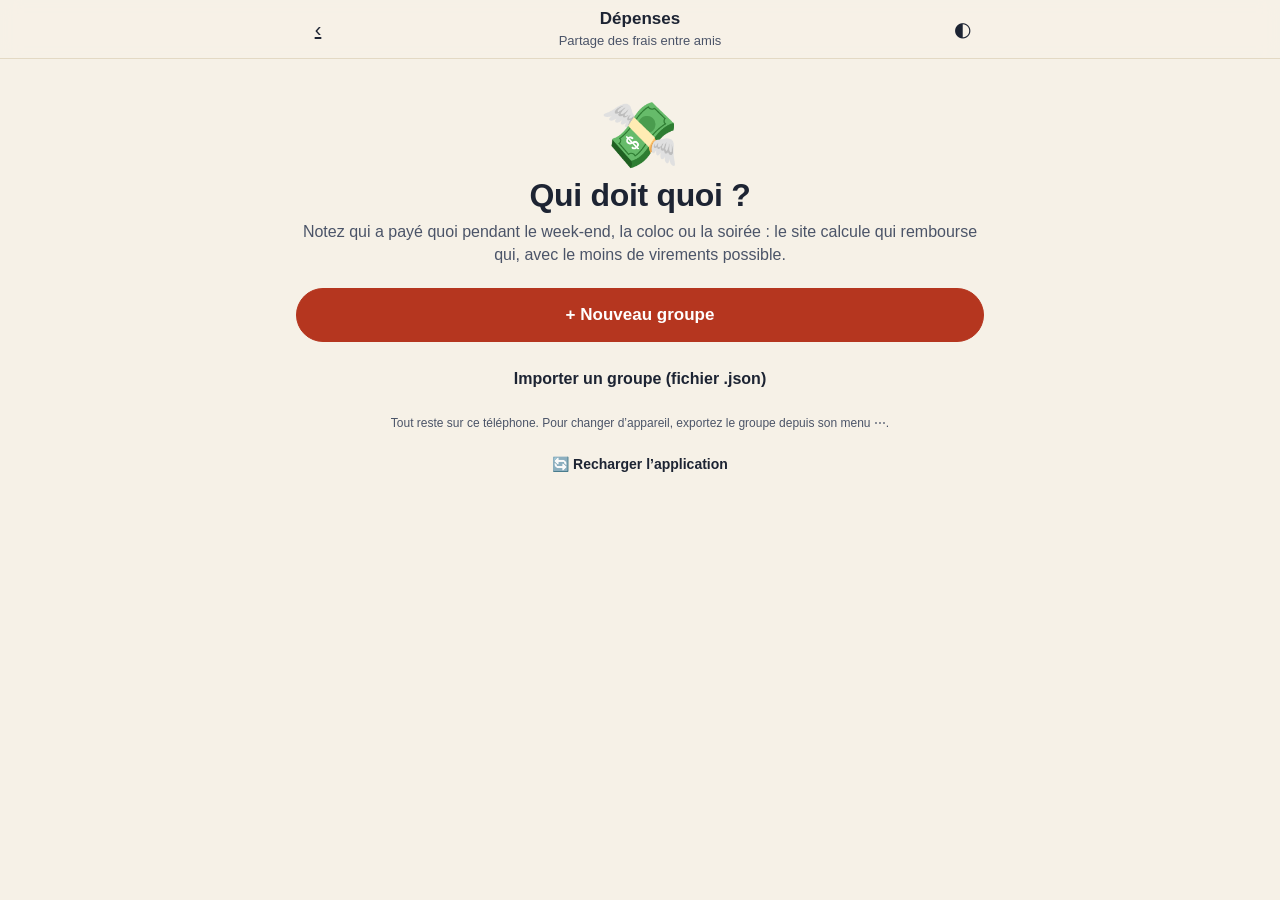
==== depenses/index.html @ d801151f "Dépenses : partage des frais entre amis, et mises à jour en mode web app - Nouvel outil Dépenses : g" ====
<!doctype html>
<html lang="fr">
<head>
  <meta charset="utf-8">
  <meta name="viewport" content="width=device-width, initial-scale=1, viewport-fit=cover">
  <title>Dépenses · Marque-points</title>
  <meta name="description" content="Partage des dépenses entre amis : qui a payé quoi, qui doit combien à qui.">
  <meta name="theme-color" content="#0e1420">
  <link rel="manifest" href="../manifest.webmanifest">
  <link rel="icon" href="../assets/img/icon.svg" type="image/svg+xml">
  <link rel="apple-touch-icon" href="../assets/img/icon-192.png">
  <script src="../assets/js/theme.js"></script>
  <link rel="stylesheet" href="../assets/css/base.css?v=6">
  <link rel="stylesheet" href="../assets/css/app.css?v=6">
  <link rel="stylesheet" href="dep.css?v=6">
</head>
<body>
  <div id="app"></div>
  <noscript><p class="wrap">Cet outil a besoin de JavaScript.</p></noscript>
  <script type="module" src="app.js?v=6"></script>
  <script src="../assets/js/update.js" data-version="6" data-root="../" defer></script>
</body>
</html>
---- assets/css/base.css ----
/* Marque-points — styles partagés */
:root {
  --bg: #f6f1e7;
  --bg-2: #efe7d6;
  --surface: #fffdf8;
  --surface-2: #f8f2e6;
  --ink: #1d2433;
  --ink-2: #4b5468;
  --ink-3: #7b8396;
  --line: #e3d9c4;
  --accent: #b5361f;
  --accent-ink: #ffffff;
  --accent-soft: #f6e1da;
  --gold: #b8860b;
  --gold-soft: #f7ecd0;
  --ok: #1f7a4d;
  --ok-soft: #dcf1e5;
  --warn: #9a5b00;
  --warn-soft: #fbecd2;
  --bad: #b42318;
  --bad-soft: #fbe1de;
  --shadow: 0 1px 2px rgba(29, 36, 51, .06), 0 4px 16px rgba(29, 36, 51, .06);
  --radius: 16px;
  --radius-sm: 10px;
  --tap: 44px;
  color-scheme: light;
}

@media (prefers-color-scheme: dark) {
  :root:not([data-theme="light"]) {
    --bg: #0e1420;
    --bg-2: #131b2a;
    --surface: #182234;
    --surface-2: #1e2a40;
    --ink: #eef1f6;
    --ink-2: #b9c1d0;
    --ink-3: #8590a5;
    --line: #2a3750;
    --accent: #e0573d;
    --accent-ink: #ffffff;
    --accent-soft: #3a2220;
    --gold: #e6b84a;
    --gold-soft: #3a3020;
    --ok: #4cc38a;
    --ok-soft: #173a2b;
    --warn: #f0b252;
    --warn-soft: #3b2e17;
    --bad: #f47067;
    --bad-soft: #3d1e1d;
    --shadow: 0 1px 2px rgba(0, 0, 0, .3), 0 6px 20px rgba(0, 0, 0, .25);
    color-scheme: dark;
  }
}
:root[data-theme="dark"] {
  --bg: #0e1420;
  --bg-2: #131b2a;
  --surface: #182234;
  --surface-2: #1e2a40;
  --ink: #eef1f6;
  --ink-2: #b9c1d0;
  --ink-3: #8590a5;
  --line: #2a3750;
  --accent: #e0573d;
  --accent-ink: #ffffff;
  --accent-soft: #3a2220;
  --gold: #e6b84a;
  --gold-soft: #3a3020;
  --ok: #4cc38a;
  --ok-soft: #173a2b;
  --warn: #f0b252;
  --warn-soft: #3b2e17;
  --bad: #f47067;
  --bad-soft: #3d1e1d;
  --shadow: 0 1px 2px rgba(0, 0, 0, .3), 0 6px 20px rgba(0, 0, 0, .25);
  color-scheme: dark;
}

* { box-sizing: border-box; }
[hidden] { display: none !important; }
html { -webkit-text-size-adjust: 100%; }
body {
  margin: 0;
  background: var(--bg);
  color: var(--ink);
  font: 16px/1.45 ui-sans-serif, -apple-system, BlinkMacSystemFont, "Segoe UI", Roboto, "Helvetica Neue", Arial, sans-serif;
  -webkit-font-smoothing: antialiased;
  min-height: 100vh;
  min-height: 100dvh;
}
button, input, select { font: inherit; color: inherit; }
button { cursor: pointer; -webkit-tap-highlight-color: transparent; }
/* Pas de zoom au double tap quand on appuie vite plusieurs fois sur un bouton. */
html, body, button, a, input, select, label { touch-action: manipulation; }
body { overscroll-behavior-y: none; }
button, .chip { user-select: none; -webkit-user-select: none; }
a { color: inherit; }
h1, h2, h3 { line-height: 1.15; margin: 0; letter-spacing: -.01em; }
p { margin: 0; }
.wrap { max-width: 720px; margin: 0 auto; padding: 0 16px; }

/* Boutons */
.btn {
  display: inline-flex; align-items: center; justify-content: center; gap: 8px;
  min-height: var(--tap); padding: 10px 18px; border-radius: 999px;
  border: 1px solid var(--line); background: var(--surface); color: var(--ink);
  font-weight: 600; text-decoration: none; transition: transform .08s, background .15s;
}
.btn:active { transform: scale(.97); }
.btn:disabled { opacity: .45; cursor: not-allowed; transform: none; }
.btn-primary { background: var(--accent); border-color: var(--accent); color: var(--accent-ink); }
.btn-gold { background: var(--gold); border-color: var(--gold); color: #1b1405; }
.btn-ghost { background: transparent; border-color: transparent; }
.btn-danger { color: var(--bad); }
.btn-block { width: 100%; }
.btn-lg { min-height: 54px; font-size: 17px; }
.btn-small { min-height: 34px; padding: 4px 12px; font-size: 14px; }
.btn-compact { padding: 10px 12px; font-size: 15px; }
.icon-btn {
  width: var(--tap); height: var(--tap); border-radius: 999px; border: 1px solid transparent;
  background: transparent; display: inline-grid; place-items: center; font-size: 20px; color: var(--ink);
}
.icon-btn:hover { background: var(--surface-2); }

.card {
  background: var(--surface); border: 1px solid var(--line); border-radius: var(--radius);
  box-shadow: var(--shadow); padding: 16px;
}
.muted { color: var(--ink-2); }
.small { font-size: 14px; }
.tiny { font-size: 12px; }
.visually-hidden { position: absolute !important; width: 1px; height: 1px; overflow: hidden; clip: rect(0 0 0 0); }

:focus-visible { outline: 3px solid color-mix(in srgb, var(--accent) 60%, transparent); outline-offset: 2px; }

/* Bandeau « nouvelle version » */
.update-banner {
  position: fixed; left: 12px; right: 12px; top: calc(10px + env(safe-area-inset-top)); z-index: 90;
  max-width: 560px; margin: 0 auto; display: flex; align-items: center; gap: 12px;
  padding: 10px 10px 10px 16px; border-radius: 16px; background: var(--ink); color: var(--bg);
  box-shadow: 0 8px 30px rgba(0, 0, 0, .3); font-size: 14px; font-weight: 600;
}
.update-banner span { flex: 1; }
.update-banner button { border: 0; border-radius: 999px; padding: 9px 14px; background: var(--accent); color: #fff; font-weight: 700; }
---- assets/css/app.css ----
/* Composants d’application partagés (Skull King, Dépenses…) */
.topbar {
  position: sticky; top: 0; z-index: 20;
  background: color-mix(in srgb, var(--bg) 88%, transparent);
  backdrop-filter: saturate(1.4) blur(10px); -webkit-backdrop-filter: saturate(1.4) blur(10px);
  border-bottom: 1px solid var(--line);
  padding-top: env(safe-area-inset-top);
}
.topbar .wrap { display: flex; align-items: center; gap: 6px; min-height: 58px; }
.topbar .title { flex: 1; min-width: 0; text-align: center; }
.topbar .title strong { display: block; font-size: 17px; }
.topbar .title span { display: block; font-size: 13px; color: var(--ink-2); white-space: nowrap; overflow: hidden; text-overflow: ellipsis; }
.progress { display: flex; gap: 3px; padding: 0 16px 8px; max-width: 720px; margin: 0 auto; }
.progress i { flex: 1; height: 4px; border-radius: 4px; background: var(--line); }
.progress i.done { background: var(--gold); }
.progress i.now { background: var(--accent); }

main.page { padding: 16px 0 140px; }
main.page.no-bar { padding-bottom: 40px; }
.stack { display: grid; grid-template-columns: minmax(0, 1fr); gap: 14px; }
.section-title { font-size: 13px; font-weight: 700; text-transform: uppercase; letter-spacing: .08em; color: var(--ink-3); margin: 10px 4px 0; }
.lede { font-size: 15px; color: var(--ink-2); padding: 0 4px; }

/* Accueil */
.sk-hero { text-align: center; padding: 28px 0 8px; }
.sk-hero .skull { font-size: 64px; line-height: 1; }
.sk-hero h1 { font-size: 32px; margin-top: 10px; }
.sk-hero p { margin-top: 6px; }
.resume-card { display: grid; gap: 12px; border-color: color-mix(in srgb, var(--accent) 40%, var(--line)); }
.resume-card .who { display: flex; flex-wrap: wrap; gap: 6px; }
.history-item { display: flex; align-items: center; gap: 12px; width: 100%; text-align: left; background: none; border: 0; padding: 12px 4px; border-top: 1px solid var(--line); }
.history-item:first-child { border-top: 0; }
.history-item .grow { flex: 1; min-width: 0; }
.history-item .grow span { display: block; }

/* Joueurs */
.avatar {
  width: 34px; height: 34px; border-radius: 999px; flex: none; display: inline-grid; place-items: center;
  font-weight: 700; font-size: 15px; color: #fff; background: var(--c, #888);
}
.pill { display: inline-flex; align-items: center; gap: 6px; padding: 4px 10px 4px 4px; border-radius: 999px; background: var(--surface-2); border: 1px solid var(--line); font-size: 14px; }
.pill .avatar { width: 22px; height: 22px; font-size: 11px; }
.player-row { display: flex; align-items: center; gap: 8px; }
.player-row input {
  flex: 1; min-width: 0; min-height: var(--tap); border-radius: var(--radius-sm); border: 1px solid var(--line);
  background: var(--surface-2); padding: 8px 12px; font-size: 16px;
}
.player-row input:focus { outline: none; border-color: var(--accent); background: var(--surface); }
.player-row .icon-btn { width: 38px; height: 38px; font-size: 16px; color: var(--ink-3); }

/* Options */
.choices { display: grid; gap: 8px; }
.choice {
  display: flex; gap: 12px; align-items: flex-start; text-align: left; width: 100%;
  padding: 12px 14px; border-radius: var(--radius-sm); border: 1.5px solid var(--line); background: var(--surface);
}
.choice .radio { width: 20px; height: 20px; border-radius: 999px; border: 2px solid var(--ink-3); flex: none; margin-top: 2px; }
.choice.on { border-color: var(--accent); background: var(--accent-soft); }
.choice.on .radio { border: 6px solid var(--accent); }
.choice b { display: block; }
.choice span { display: block; font-size: 13px; color: var(--ink-2); }
.choices.two { grid-template-columns: 1fr 1fr; }
@media (max-width: 420px) { .choices.two { grid-template-columns: 1fr; } }

.switch { display: flex; align-items: center; gap: 12px; padding: 10px 2px; cursor: pointer; }
.switch + .switch { border-top: 1px solid var(--line); }
.switch .txt { flex: 1; }
.switch .txt b { display: block; font-weight: 600; }
.switch .txt span { display: block; font-size: 13px; color: var(--ink-2); }
.switch input { appearance: none; -webkit-appearance: none; width: 50px; height: 30px; border-radius: 999px; background: var(--line); position: relative; flex: none; transition: background .15s; margin: 0; }
.switch input::after { content: ""; position: absolute; top: 3px; left: 3px; width: 24px; height: 24px; border-radius: 999px; background: #fff; box-shadow: 0 1px 3px rgba(0,0,0,.25); transition: transform .15s; }
.switch input:checked { background: var(--ok); }
.switch input:checked::after { transform: translateX(20px); }
.sub-options { margin: 4px 0 4px 14px; padding-left: 14px; border-left: 2px solid var(--line); }

.custom-rounds { display: flex; flex-wrap: wrap; gap: 8px; margin-top: 12px; }
.custom-round { display: inline-flex; align-items: center; border: 1px solid var(--line); border-radius: 999px; background: var(--surface-2); }
.custom-round button { width: 32px; height: 34px; border: 0; background: none; font-size: 16px; }
.custom-round b { min-width: 22px; text-align: center; }
.custom-round small { color: var(--ink-3); padding-left: 10px; }

.summary { display: grid; gap: 6px; }
.round-strip { display: flex; flex-wrap: wrap; gap: 4px; }
.round-strip span { min-width: 28px; height: 28px; border-radius: 8px; display: inline-grid; place-items: center; background: var(--surface-2); border: 1px solid var(--line); font-weight: 700; font-size: 13px; }
.round-strip span.capped { background: var(--warn-soft); border-color: var(--warn); color: var(--warn); }

/* Barre du bas */
.bar {
  position: fixed; left: 0; right: 0; bottom: 0; z-index: 30;
  background: color-mix(in srgb, var(--surface) 94%, transparent);
  backdrop-filter: blur(10px); -webkit-backdrop-filter: blur(10px);
  border-top: 1px solid var(--line);
  padding: 10px 0 calc(10px + env(safe-area-inset-bottom));
}
.bar .wrap { display: flex; gap: 10px; align-items: center; }
.bar .info { flex: 1; min-width: 0; font-size: 14px; line-height: 1.25; }
.bar .info b { font-size: 16px; }
.bar .btn { flex: none; }

/* Manche */
.banner { display: flex; gap: 10px; align-items: flex-start; padding: 12px 14px; border-radius: var(--radius-sm); background: var(--gold-soft); color: var(--ink); font-size: 14px; }
.banner .ico { font-size: 18px; line-height: 1.2; }
.pcard { padding: 10px 12px; }
.pcard .pcard-head .avatar { width: 28px; height: 28px; font-size: 13px; }
.pcard-head { display: flex; align-items: center; gap: 8px; margin-bottom: 8px; min-height: 28px; }
.pcard-head .name { flex: 1; min-width: 0; font-weight: 700; font-size: 16px; overflow: hidden; text-overflow: ellipsis; white-space: nowrap; }
.pcard-head .meta { font-size: 13px; color: var(--ink-2); text-align: right; }
.badge { display: inline-flex; align-items: center; gap: 4px; font-size: 12px; font-weight: 700; padding: 3px 8px; border-radius: 999px; background: var(--surface-2); border: 1px solid var(--line); color: var(--ink-2); white-space: nowrap; }
.badge.dealer { background: var(--gold-soft); border-color: transparent; color: var(--ink); }
.badge.ok { background: var(--ok-soft); color: var(--ok); border-color: transparent; }
.badge.bad { background: var(--bad-soft); color: var(--bad); border-color: transparent; }
.badge.warn { background: var(--warn-soft); color: var(--warn); border-color: transparent; }

.chips { display: grid; grid-template-columns: repeat(var(--cols, 6), minmax(0, 1fr)); gap: 6px; max-width: min(100%, calc(var(--cols, 6) * 64px)); }
.pcard.inline { display: grid; grid-template-columns: minmax(0, 1fr) auto; align-items: center; column-gap: 10px; }
.pcard.inline .pcard-head { margin: 0; }
.pcard.inline .pcard-head .name small { display: block; font-size: 12px; font-weight: 500; color: var(--ink-2); }
.pcard.inline .chips { grid-template-columns: repeat(var(--cols), 46px); }
.pcard.inline .extra { grid-column: 1 / -1; }
.chip {
  min-width: 0; height: 42px; padding: 0; border-radius: 11px; border: 1.5px solid var(--line);
  background: var(--surface-2); font-weight: 700; font-size: 17px; position: relative;
  font-variant-numeric: tabular-nums;
}
.chip.on { background: var(--accent); border-color: var(--accent); color: var(--accent-ink); }
.chip.target { border-color: var(--gold); }
.chip.target::after { content: ""; position: absolute; top: 4px; right: 4px; width: 6px; height: 6px; border-radius: 9px; background: var(--gold); }
.chip.on.target::after { background: #fff; }
.chip:active { transform: scale(.95); }
.chip.name-chip { font-size: 14px; font-weight: 600; height: 38px; min-width: 0; padding: 0 12px; }

.seg { display: inline-flex; border: 1px solid var(--line); border-radius: 999px; padding: 3px; background: var(--surface-2); margin-top: 10px; }
.seg button { border: 0; background: none; padding: 7px 14px; border-radius: 999px; font-size: 14px; font-weight: 600; color: var(--ink-2); }
.seg button.on { background: var(--surface); color: var(--ink); box-shadow: var(--shadow); }

.stepper-row { display: flex; align-items: center; gap: 10px; padding: 10px 0; border-top: 1px solid var(--line); }
.stepper-row:first-child { border-top: 0; }
.stepper-row .ico { font-size: 20px; width: 26px; text-align: center; flex: none; }
.stepper-row .txt { flex: 1; min-width: 0; }
.stepper-row .txt b { display: block; font-size: 15px; font-weight: 600; }
.stepper-row .txt span { display: block; font-size: 12px; color: var(--ink-3); }
.stepper { display: inline-flex; align-items: center; gap: 2px; flex: none; }
.stepper button { width: 38px; height: 38px; border-radius: 999px; border: 1px solid var(--line); background: var(--surface-2); font-size: 20px; line-height: 1; }
.stepper button:disabled { opacity: .3; }
.stepper output { min-width: 26px; text-align: center; font-weight: 800; font-size: 17px; font-variant-numeric: tabular-nums; }
.stepper-row .pts { min-width: 44px; text-align: right; font-size: 13px; color: var(--ink-2); font-variant-numeric: tabular-nums; }

.bonus-toggle { display: flex; align-items: center; gap: 10px; width: 100%; background: none; border: 0; padding: 0; text-align: left; min-height: 36px; }
.bonus-toggle .name { flex: 1; min-width: 0; font-weight: 700; }
.bonus-toggle .name small { display: block; font-weight: 500; font-size: 12px; color: var(--warn); }
.bonus-toggle .chev { color: var(--ink-3); width: 16px; text-align: center; }
.pcard.open { border-color: color-mix(in srgb, var(--accent) 45%, var(--line)); }
.bonus-off { opacity: .75; box-shadow: none; }
.bonus-off .name { font-weight: 700; flex: 1; min-width: 0; overflow: hidden; text-overflow: ellipsis; white-space: nowrap; }
.stepper-row .txt b em { font-style: normal; font-size: 13px; margin-left: 4px; }
.stepper-row .txt .why { color: var(--warn); font-weight: 600; }
.section-head { display: flex; align-items: flex-end; justify-content: space-between; gap: 10px; }
.section-head .section-title { margin-bottom: 2px; }
.bonus-body { margin-top: 8px; }

.msg { padding: 12px 14px; border-radius: var(--radius-sm); font-size: 14px; display: grid; gap: 4px; }
.msg.err { background: var(--bad-soft); color: var(--bad); }
.msg.note { background: var(--surface-2); color: var(--ink-2); border: 1px solid var(--line); }

.select { min-height: 40px; border-radius: var(--radius-sm); border: 1px solid var(--line); background: var(--surface-2); padding: 6px 10px; width: 100%; }
.field-grid { display: grid; grid-template-columns: 1fr 1fr; gap: 8px; }
.field-grid label { display: grid; gap: 4px; font-size: 13px; color: var(--ink-2); }
.loot-row { display: grid; grid-template-columns: 1fr 1fr auto; gap: 8px; align-items: end; padding: 10px 0; border-top: 1px solid var(--line); }
.loot-row:first-of-type { border-top: 0; }
.loot-row label { display: grid; gap: 4px; font-size: 13px; color: var(--ink-2); }

.ability + .ability { border-top: 1px solid var(--line); padding-top: 14px; margin-top: 14px; }
.ability h3 { font-size: 16px; }
.ability p { font-size: 13px; color: var(--ink-2); margin: 2px 0 10px; }
.ability .seg { margin-top: 10px; }

/* Points de la manche */
.score-lines { display: grid; }
.score-line { display: grid; grid-template-columns: auto 1fr auto; gap: 10px; align-items: center; padding: 10px 0; border-top: 1px solid var(--line); }
.score-line:first-child { border-top: 0; }
.score-line .d { font-size: 12px; color: var(--ink-3); }
.score-line .t { font-weight: 800; font-size: 18px; font-variant-numeric: tabular-nums; }
.pos { color: var(--ok); }
.neg { color: var(--bad); }

/* Classement */
.rank-list { display: grid; gap: 8px; }
.rank-item { display: grid; grid-template-columns: 30px auto 1fr auto; align-items: center; gap: 10px; padding: 12px 14px; }
.rank-list.many { gap: 6px; }
.rank-list.many .rank-item { padding: 8px 12px; }
.rank-list.many .rank-item .total { font-size: 19px; }
.rank-item .r { font-weight: 800; font-size: 18px; color: var(--ink-3); text-align: center; }
.rank-item.first { border-color: var(--gold); background: linear-gradient(0deg, var(--gold-soft), var(--surface)); }
.rank-item .total { font-weight: 800; font-size: 22px; text-align: right; font-variant-numeric: tabular-nums; }
.rank-item .delta { display: block; font-size: 13px; font-weight: 700; text-align: right; }
.rank-item .nm { font-weight: 700; min-width: 0; overflow: hidden; text-overflow: ellipsis; white-space: nowrap; }
.rank-item .nm small { display: block; font-weight: 500; font-size: 12px; color: var(--ink-3); }

.table-wrap { overflow-x: auto; border-radius: var(--radius); border: 1px solid var(--line); background: var(--surface); box-shadow: var(--shadow); }
table.scores { border-collapse: collapse; width: 100%; font-variant-numeric: tabular-nums; }
table.scores th, table.scores td { padding: 8px 8px; text-align: center; border-bottom: 1px solid var(--line); white-space: nowrap; }
table.scores thead th .nm { display: block; max-width: 72px; margin: 2px auto 0; overflow: hidden; text-overflow: ellipsis; }
table.scores thead .avatar { width: 26px; height: 26px; font-size: 12px; }
table.scores.many td .c { font-size: 14px; }
table.scores.many th, table.scores.many td { padding: 6px 5px; }
table.scores.many thead th .nm { max-width: 52px; font-size: 12px; }
table.scores th.lead, table.scores td.lead { background: color-mix(in srgb, var(--gold) 14%, var(--surface)); }
table.scores thead th { font-size: 13px; position: sticky; top: 0; background: var(--surface); }
table.scores th:first-child, table.scores td:first-child { position: sticky; left: 0; background: var(--surface); text-align: left; z-index: 1; font-size: 13px; color: var(--ink-2); }
table.scores td .c { display: block; font-weight: 800; font-size: 16px; }
table.scores td .s { display: block; font-size: 11px; color: var(--ink-3); }
table.scores tbody tr.click { cursor: pointer; }
table.scores tbody tr.click:hover td { background: var(--surface-2); }
table.scores tfoot td { font-weight: 800; font-size: 17px; border-bottom: 0; }
table.scores td .s.hit { color: var(--ok); }
table.scores td .s.miss { color: var(--bad); }
table.scores td .s.glancing { color: var(--warn); }
.standings { display: flex; flex-wrap: wrap; gap: 6px; }
.standings .pill { padding-right: 12px; }
.standings .pill b { font-variant-numeric: tabular-nums; }
.standings .pill .rk { color: var(--ink-3); font-weight: 700; font-size: 12px; }

.podium { display: grid; grid-template-columns: 1fr 1fr 1fr; align-items: end; gap: 8px; padding: 10px 0 4px; }
.podium .step { text-align: center; }
.podium .block { margin-top: 8px; border-radius: 12px 12px 0 0; background: var(--surface-2); border: 1px solid var(--line); display: grid; place-items: center; font-weight: 800; font-size: 22px; }
.podium .p1 .block { height: 110px; background: var(--gold-soft); border-color: var(--gold); }
.podium .p2 .block { height: 80px; }
.podium .p3 .block { height: 60px; }
.podium .who { font-weight: 700; overflow: hidden; text-overflow: ellipsis; white-space: nowrap; }
.podium .pts { font-size: 14px; color: var(--ink-2); }
.podium .avatar { width: 46px; height: 46px; font-size: 19px; }
.crown { font-size: 28px; display: block; }

/* Fenêtre */
.modal-back { position: fixed; inset: 0; z-index: 50; background: rgba(8, 12, 20, .55); display: grid; align-items: end; justify-items: center; }
.modal {
  width: 100%; max-width: 720px; max-height: 88vh; max-height: 88dvh; overflow: auto;
  background: var(--surface); border-radius: 22px 22px 0 0; padding: 20px 20px calc(20px + env(safe-area-inset-bottom));
  box-shadow: 0 -10px 40px rgba(0,0,0,.25);
}
@media (min-width: 760px) { .modal-back { align-items: center; } .modal { border-radius: 22px; } }
.modal h2 { font-size: 22px; margin-bottom: 8px; }
.modal h3 { font-size: 15px; margin: 18px 0 6px; }
.modal ul { margin: 0; padding-left: 20px; }
.modal li { margin: 4px 0; }
.modal .actions { display: flex; gap: 10px; margin-top: 18px; flex-wrap: wrap; }
.modal .actions .btn { flex: 1; }

.toast { position: fixed; left: 50%; bottom: calc(96px + env(safe-area-inset-bottom)); transform: translateX(-50%); z-index: 60; background: var(--ink); color: var(--bg); padding: 10px 16px; border-radius: 999px; font-size: 14px; font-weight: 600; box-shadow: var(--shadow); }

/* Saisie directe des bonus */
.free-list { padding: 4px 14px; }
.free-row { display: flex; align-items: center; gap: 10px; padding: 10px 0; border-top: 1px solid var(--line); }
.free-row:first-child { border-top: 0; }
.free-row .avatar { width: 28px; height: 28px; font-size: 13px; }
.free-row .name { flex: 1; min-width: 0; font-weight: 700; overflow: hidden; text-overflow: ellipsis; white-space: nowrap; }
.free-row .name small { display: block; font-weight: 500; font-size: 12px; color: var(--warn); }
.free-input {
  width: 64px; height: 40px; text-align: center; font-weight: 800; font-size: 17px;
  border: 1px solid var(--line); border-radius: 10px; background: var(--surface-2); margin: 0 4px;
  font-variant-numeric: tabular-nums;
}
.free-input:focus { outline: none; border-color: var(--accent); background: var(--surface); }
---- depenses/dep.css ----
/* Dépenses — styles propres à l'outil (le reste vient de assets/css/app.css) */
.field {
  width: 100%; min-height: 48px; border-radius: var(--radius-sm); border: 1px solid var(--line);
  background: var(--surface); padding: 10px 14px; font-size: 16px;
}
.field:focus { outline: none; border-color: var(--accent); }
select.field { appearance: auto; }
textarea.field { resize: vertical; font-family: inherit; }
.sr { position: absolute; width: 1px; height: 1px; overflow: hidden; clip: rect(0 0 0 0); }

.group-card { display: flex; align-items: center; gap: 12px; width: 100%; text-align: left; }
.group-card .grow { flex: 1; min-width: 0; display: grid; gap: 2px; }
.group-card .grow b { font-size: 17px; overflow: hidden; text-overflow: ellipsis; white-space: nowrap; }
.group-card .sum { font-weight: 800; font-size: 17px; font-variant-numeric: tabular-nums; white-space: nowrap; }
.faces { display: flex; margin-top: 6px; }
.faces .avatar { width: 24px; height: 24px; font-size: 11px; margin-right: -6px; box-shadow: 0 0 0 2px var(--surface); }
.faces .more { margin-left: 12px; font-size: 12px; color: var(--ink-3); align-self: center; }

.tabs { display: grid; grid-auto-flow: column; grid-auto-columns: 1fr; gap: 4px; padding: 4px; border-radius: 999px; background: var(--surface-2); border: 1px solid var(--line); }
.tabs button { border: 0; background: none; min-height: 40px; border-radius: 999px; font-weight: 700; color: var(--ink-2); font-size: 15px; }
.tabs button.on { background: var(--surface); color: var(--ink); box-shadow: var(--shadow); }
.small-tabs button { min-height: 34px; font-size: 14px; }

.list-card { padding: 2px 14px; }
.item-row, .bal-row, .move-row, .split-row {
  display: flex; align-items: center; gap: 12px; width: 100%; padding: 12px 0; text-align: left;
  border: 0; border-top: 1px solid var(--line); background: none;
}
.list-card > :first-child { border-top: 0; }
.item-row .cat { font-size: 22px; width: 32px; text-align: center; flex: none; }
.grow { flex: 1; min-width: 0; }
.item-row .grow b, .bal-row .grow b { display: block; overflow: hidden; text-overflow: ellipsis; white-space: nowrap; }
.item-row .grow span, .bal-row .grow > span { display: block; }
.amt { font-weight: 800; font-variant-numeric: tabular-nums; white-space: nowrap; }
.bal-row .avatar, .move-row .avatar, .split-row .avatar { width: 30px; height: 30px; font-size: 13px; }
.bal-bar { display: block; height: 6px; border-radius: 6px; background: var(--surface-2); margin-top: 6px; overflow: hidden; }
.bal-bar i { display: block; height: 100%; border-radius: 6px; }
.bal-bar.up i { background: var(--ok); }
.bal-bar.down i { background: var(--bad); }
.move-row .grow { font-size: 15px; }

.empty { text-align: center; padding: 36px 16px; display: grid; gap: 6px; justify-items: center; }
.empty .big { font-size: 44px; }
.small-empty { padding: 18px 16px; }

.amount-box { display: flex; align-items: baseline; justify-content: center; gap: 6px; padding: 10px 0 2px; }
.amount-input {
  width: 100%; max-width: 260px; border: 0; border-bottom: 2px solid var(--line); background: transparent;
  text-align: center; font-size: 44px; font-weight: 800; padding: 4px 0; font-variant-numeric: tabular-nums;
}
.amount-input:focus { outline: none; border-color: var(--accent); }
.amount-box .cur { font-size: 26px; font-weight: 700; color: var(--ink-2); }

.tags { display: flex; flex-wrap: wrap; gap: 6px; }
.tags .chip { min-width: 0; }
.cats .chip { padding: 0 12px; }

.check-row { cursor: pointer; }
.check-row .check {
  width: 24px; height: 24px; border-radius: 7px; border: 2px solid var(--line); flex: none;
  display: grid; place-items: center; font-size: 14px; font-weight: 800; color: #fff;
}
.check-row.on .check { background: var(--accent); border-color: var(--accent); }
.check-row:not(.on) .grow, .check-row:not(.on) .avatar { opacity: .5; }
.split-row .grow .tiny { display: block; }
.money-input {
  width: 96px; height: 40px; text-align: right; font-weight: 700; font-size: 16px; padding: 0 10px;
  border: 1px solid var(--line); border-radius: 10px; background: var(--surface-2); font-variant-numeric: tabular-nums;
}
.money-input:focus { outline: none; border-color: var(--accent); background: var(--surface); }
.total-row { font-weight: 600; }

.toast-btn { margin-left: 8px; border: 0; background: none; color: var(--gold); font-weight: 800; padding: 2px 4px; }
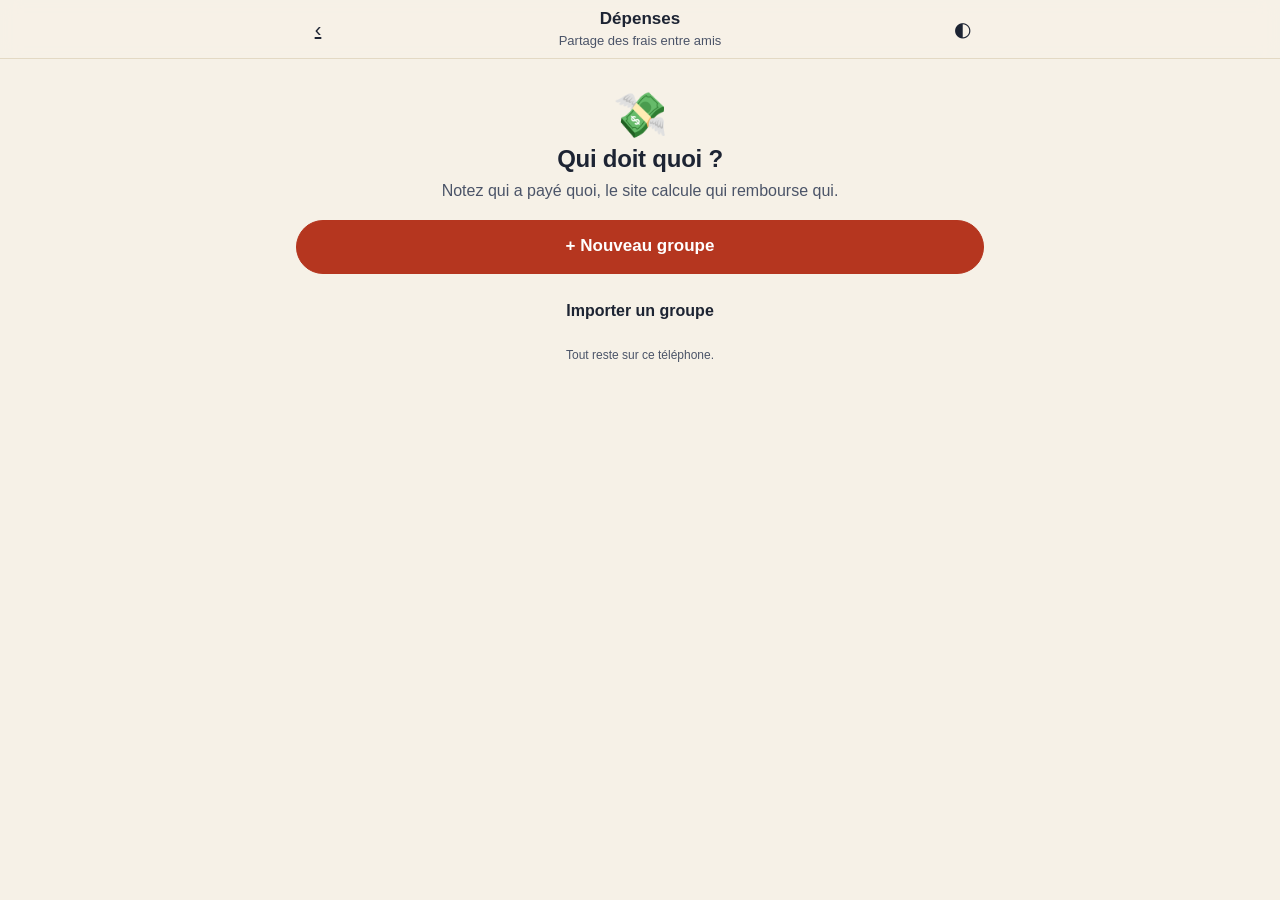
==== commit 81c7cfff: "Simplification de l'interface - Skull King : création de partie réduite aux joueurs + un résumé des " ====
--- a/depenses/index.html
+++ b/depenses/index.html
@@ -10,14 +10,14 @@
   <link rel="icon" href="../assets/img/icon.svg" type="image/svg+xml">
   <link rel="apple-touch-icon" href="../assets/img/icon-192.png">
   <script src="../assets/js/theme.js"></script>
-  <link rel="stylesheet" href="../assets/css/base.css?v=6">
-  <link rel="stylesheet" href="../assets/css/app.css?v=6">
-  <link rel="stylesheet" href="dep.css?v=6">
+  <link rel="stylesheet" href="../assets/css/base.css?v=7">
+  <link rel="stylesheet" href="../assets/css/app.css?v=7">
+  <link rel="stylesheet" href="dep.css?v=7">
 </head>
 <body>
   <div id="app"></div>
   <noscript><p class="wrap">Cet outil a besoin de JavaScript.</p></noscript>
-  <script type="module" src="app.js?v=6"></script>
-  <script src="../assets/js/update.js" data-version="6" data-root="../" defer></script>
+  <script type="module" src="app.js?v=7"></script>
+  <script src="../assets/js/update.js" data-version="7" data-root="../" defer></script>
 </body>
 </html>
--- a/assets/css/app.css
+++ b/assets/css/app.css
@@ -22,9 +22,9 @@
 .lede { font-size: 15px; color: var(--ink-2); padding: 0 4px; }
 
 /* Accueil */
-.sk-hero { text-align: center; padding: 28px 0 8px; }
-.sk-hero .skull { font-size: 64px; line-height: 1; }
-.sk-hero h1 { font-size: 32px; margin-top: 10px; }
+.sk-hero { text-align: center; padding: 18px 0 4px; }
+.sk-hero .skull { font-size: 44px; line-height: 1; }
+.sk-hero h1 { font-size: 24px; margin-top: 8px; }
 .sk-hero p { margin-top: 6px; }
 .resume-card { display: grid; gap: 12px; border-color: color-mix(in srgb, var(--accent) 40%, var(--line)); }
 .resume-card .who { display: flex; flex-wrap: wrap; gap: 6px; }
@@ -261,3 +261,19 @@
   font-variant-numeric: tabular-nums;
 }
 .free-input:focus { outline: none; border-color: var(--accent); background: var(--surface); }
+
+/* Contrôle segmenté (choix exclusifs) */
+.tabs { display: grid; grid-auto-flow: column; grid-auto-columns: 1fr; gap: 4px; padding: 4px; border-radius: 999px; background: var(--surface-2); border: 1px solid var(--line); }
+.tabs button { border: 0; background: none; min-height: 38px; border-radius: 999px; font-weight: 700; color: var(--ink-2); font-size: 14px; padding: 0 8px; }
+.tabs button.on { background: var(--surface); color: var(--ink); box-shadow: var(--shadow); }
+
+/* Préparation de partie */
+.field-label { font-size: 13px; font-weight: 700; color: var(--ink-2); margin: 0 2px 6px; }
+.hint { font-size: 13px; color: var(--ink-2); margin: 6px 2px 0; }
+.hint.warn { color: var(--warn); }
+.rules-summary { display: flex; align-items: center; gap: 12px; width: 100%; text-align: left; font-size: 14px; color: var(--ink-2); line-height: 1.4; }
+.rules-summary .grow { flex: 1; min-width: 0; }
+.rules-summary .link { color: var(--accent); font-weight: 700; white-space: nowrap; }
+.rules-panel { gap: 18px; }
+.rules-panel .switch { padding: 8px 2px; }
+.rules-panel .switch .txt b { font-weight: 500; }
--- a/depenses/dep.css
+++ b/depenses/dep.css
@@ -16,9 +16,6 @@
 .faces .avatar { width: 24px; height: 24px; font-size: 11px; margin-right: -6px; box-shadow: 0 0 0 2px var(--surface); }
 .faces .more { margin-left: 12px; font-size: 12px; color: var(--ink-3); align-self: center; }
 
-.tabs { display: grid; grid-auto-flow: column; grid-auto-columns: 1fr; gap: 4px; padding: 4px; border-radius: 999px; background: var(--surface-2); border: 1px solid var(--line); }
-.tabs button { border: 0; background: none; min-height: 40px; border-radius: 999px; font-weight: 700; color: var(--ink-2); font-size: 15px; }
-.tabs button.on { background: var(--surface); color: var(--ink); box-shadow: var(--shadow); }
 .small-tabs button { min-height: 34px; font-size: 14px; }
 
 .list-card { padding: 2px 14px; }
@@ -45,7 +42,7 @@
 
 .amount-box { display: flex; align-items: baseline; justify-content: center; gap: 6px; padding: 10px 0 2px; }
 .amount-input {
-  width: 100%; max-width: 260px; border: 0; border-bottom: 2px solid var(--line); background: transparent;
+  min-width: 1.4ch; max-width: 75%; border: 0; border-bottom: 2px solid var(--line); background: transparent;
   text-align: center; font-size: 44px; font-weight: 800; padding: 4px 0; font-variant-numeric: tabular-nums;
 }
 .amount-input:focus { outline: none; border-color: var(--accent); }
